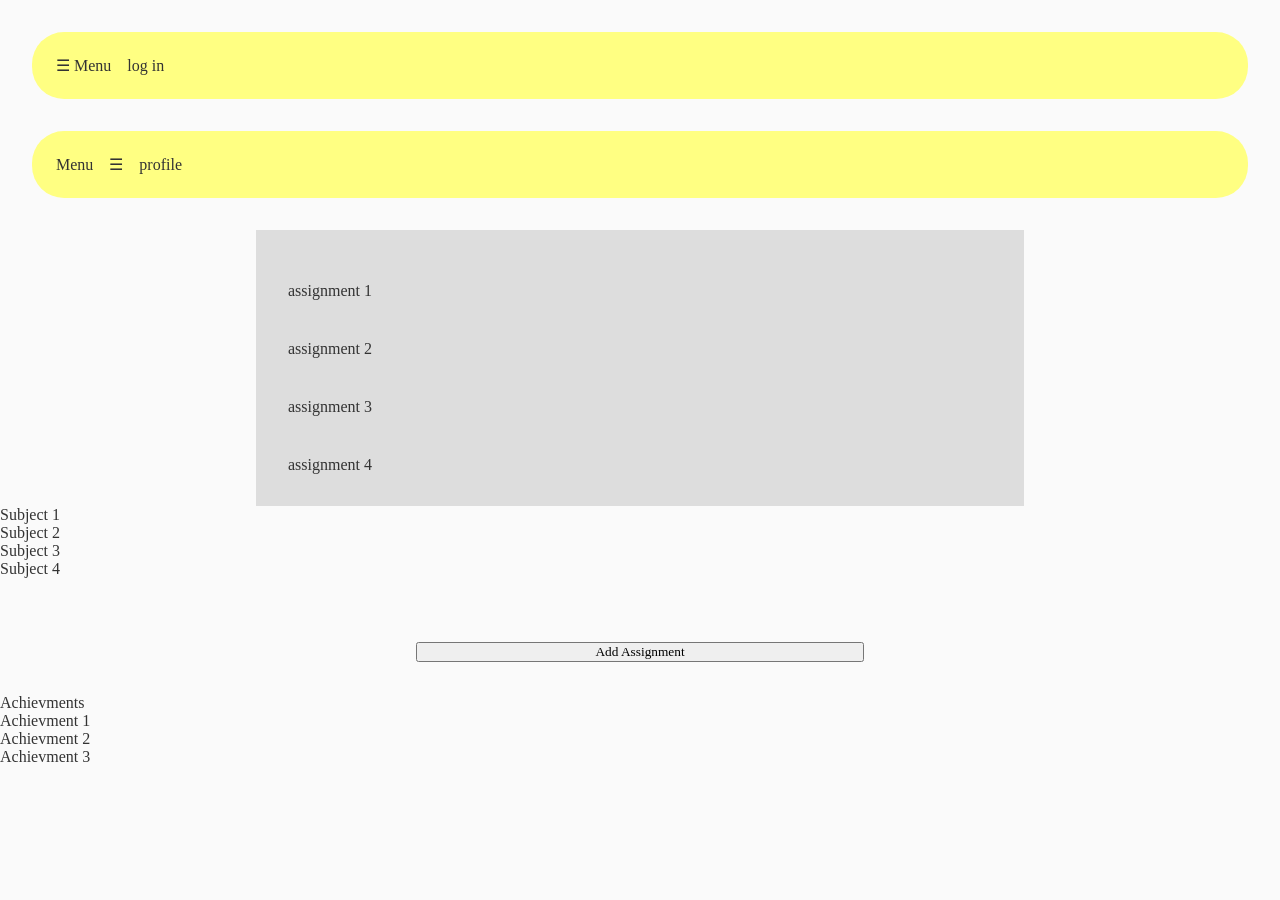
==== assignment.html @ 2c2878d0 "Merge branch 'main' of https://github.com/0oykot/Programveckor-2026" ====
<!DOCTYPE html>
<html lang="en">
<head>
    <meta charset="UTF-8">
    <meta name="viewport" content="width=device-width, initial-scale=1.0">
    <title>Document</title>
    <link rel="stylesheet" href="style.css">
</head>
<body>

  <header class="navbar">
    <div class="drop">
      <div class="hamburger">
        <p>☰ Menu</p>
      </div>
      <div class="dropdown-content">
        <nav>
          <ul>
            <a class="navlink" href="index.html">Home</a>
            <a class="navlink" href="assignment.html">Assignments</a>
            <a class="navlink" href="stats.html">Current stats</a>
            <a class="navlink" href="character.html"> character</a>
          </ul>
        </nav>
      </div>
    </div>

    <p id="login" href="login.html">log in</p>
    <img src="">

  </header>

    <header class="navbar">
        <p>Menu</p>
        <div class="drop">
          <div class="hamburger">
            <p>☰</p>
          </div>
          <div class="dropdown-content">
            <nav>
              <ul>
                <a class="navlink" href="index.html">Home</a>
                <a class="navlink" href="stats.html">Current stats</a>
                <a class="navlink" href="character.html"> character</a>
              </ul>
            </nav>
          </div>
        </div>
    
        <p id="login" href="login.html">profile</p>
        <img src="">
    
      </header>

      <main>
        <section class="assignments">
            <Div class="assign"></Div>
            <p>assignment 1</p>
            <Div class="assign"></Div>
            <p>assignment 2</p>
            <Div class="assign"></Div>
            <p>assignment 3</p>
            <Div class="assign"></Div>
            <p>assignment 4</p>
        </section>
            
        <section class="SubjetList">
            <ul>
                <li>Subject 1</li>
                <li>Subject 2</li>
                <li>Subject 3</li>
                <li>Subject 4</li>
            </ul>
        </section>

        <section class="addAssignment">
            <button>Add Assignment</button>
        </section>
         
        <section class="achievments">
            <p>Achievments</p>
            <Div>
               <p>Achievment 1</p>
            </Div>
            <Div>
               <p>Achievment 2</p>
            </Div>
            <div>
                <p>Achievment 3</p>
            </div>
            
        </section>
      </main>
</body>
</html>
---- style.css ----
*{
  font-family: "quicksand";
  box-sizing: border-box;
  margin: 0;
  padding: 0;
}

body {
  margin: 0;
  font-family: Arial, sans-serif;
  background: #fafafa;
  color: #333;
}


.log-in{
  display: flex;
  flex-direction: column;
  justify-content: center;
  width: 40%;
  height: 30em;
  margin: auto;
  gap: 40px;
  border-radius: 2rem;
  padding: 60px 20px;
  background: linear-gradient(to right, #FFF192, #F8C51F);
}

.log-in a{
  margin: auto;
  width: max-content;
  max-height: fit-content;
  text-decoration: none;
  color: black;
}
.log-in a:hover{
  color: rgb(36, 36, 158);
}

#create-a{
  color:black;
}

a#link{
  text-decoration: underline;
  padding-bottom: 1em;
}


form#Login{
  display: flex;
  flex-direction: column;
  width: 50%;
  margin: auto;
  flex: 1 1 300px;
  flex-wrap: wrap;
  background: white;
  padding: 1em;
  border-radius: 20px;
  box-shadow: 0 6px 15px rgba(0, 0, 0, 0.1);
}

input{
  width: 95%;
  margin-bottom: 15px;
  padding: 12px;
  border: 2px solid #ddd;
  border-radius: 10px;
  font-size: 14px;
  transition: border-color 0.3s ease;
  flex-basis: auto;
  margin: auto;
  margin-top: 0.5em;
  margin-bottom: 1em;
}


button:hover{
  transform: scale(1.05);
  box-shadow: 0px 4px 15px rgba(0, 0, 0, 0.1);
}

h1{
  justify-content: center;
  width: max-content;
  align-self: center;
  flex-basis: auto;
  margin: auto;
  padding-top: 1em;
}

.navbar{
  background: #FFFF82;
  display: flex;
  flex-direction: row;
  border-radius: 2em;
  padding: 1em;
  margin: 2em;
}

.navbar p{
  padding: 0.5em;
  display: flex;
  gap: 10px;
  align-items: center;
}

.navbar #login{
  align-self:flex-end;
}


.drop{
  position: relative;
  display: inline-block;
}

.hamburger{
  cursor: pointer;
}

#button{
  
  background: linear-gradient(135deg, #F4C2C2 0%, #FFC0CB 100%);
  padding: 12px 24px;
  border: none;
  border-radius: 25px;
  color: black;
  font-weight: bold;
  cursor: pointer;
  transition: 0.3s;
  width: max-content;
  margin: 1em;
  margin-left: auto;
  margin-right: auto;
}

.dropdown-content{
  display: none;
  position: absolute;
  background-color: #f1f1f1;
  min-width: 160px;
  box-shadow: 0px 8px 16px 0px rgba(0,0,0,0.2);
  z-index: 1;
}

.dropdown-content a{
  color: black;
  background: #FFFF82;
  padding: 12px 16px;
  text-decoration: none;
  display: block;
}

.drop:hover .dropdown-content{
  display: block;
}

.dropdown-content a:hover {
  text-decoration: underline;
}

.assignments{
  display: flex;
  flex-direction: column;
  gap: 20px;
  width: 60%;
  margin: auto;
  margin-top: 2em;
  background-color:#ddd;
  padding: 2em;
} 
.SubjetList{
  display: flex;
  flex-direction: row;
  gap: 20px;
  margin-bottom: 2em;
}

.addAssignment{
  display: flex;
  flex-direction: column;
  width: 40%;
  margin: auto;
  gap: 20px;
  padding: 2em;
  border-radius: 2em;
  margin-top: 2em;
}

.points-section{
  display: flex;
  justify-content: center;
  margin-top: 2em;
}

.points-status{
  background: #ddd;
  width: 60%;
  padding: 2em;
  border-radius: 1em;
  text-align: center;
}

.points-status h2{
  margin-bottom: 1em;
  font-size: 1.2em;
}

.subtitle{
  margin-bottom: 0.5em;
}

.subtitle-bold{
  font-weight: bold;
  margin-bottom: 1em;
}

.points-list{
  list-style: none;
  padding: 0;
  line-height: 2;
}

.points-list li{
  margin: 0.5em 0;
}

.buttons-section{
  display: flex;
  flex-direction: column;
  align-items: center;
  gap: 15px;
  margin-top: 2em;
}

.action-btn{
  background: #ddd;
  padding: 12px 40px;
  border: none;
  border-radius: 8px;
  color: #333;
  font-weight: normal;
  cursor: pointer;
  transition: 0.3s;
  width: 250px;
  font-size: 14px;
}

.action-btn:hover{
  background: #ccc;
  transform: scale(1.05);
}

.streak-section{
  display: flex;
  justify-content: center;
  margin-top: 2em;
  margin-bottom: 3em;
}

.streak-container{
  background: #ddd;
  width: 50%;
  padding: 2em;
  border-radius: 1em;
  text-align: center;
}

.streak-container h2{
  margin-bottom: 1em;
  font-size: 1.2em;
}

.streak-display{
  display: flex;
  justify-content: center;
  align-items: center;
  gap: 30px;
  margin-top: 1em;
}

.streak-number{
  font-size: 5em;
  font-weight: bold;
}

.fire-icon{
  font-size: 3em;
}

footer{
  text-align: center;
  padding: 2em;
  color: #666;
  font-size: 0.9em;
}
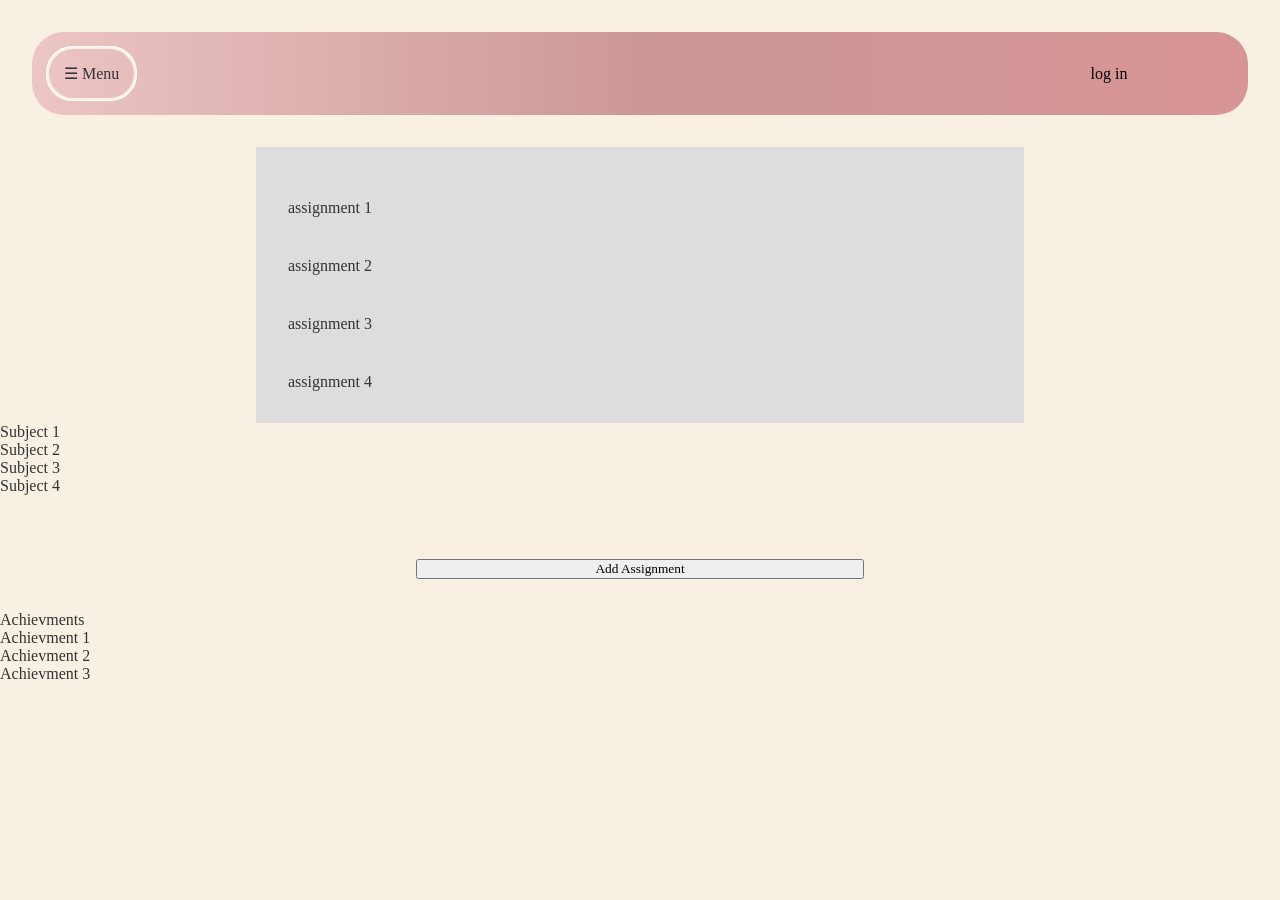
==== commit 57e9bf8b: "Revert "Merge branch 'main' of https://github.com/0oykot/Programveckor-2026" This reverts commit 951" ====
--- a/assignment.html
+++ b/assignment.html
@@ -7,7 +7,6 @@
     <link rel="stylesheet" href="style.css">
 </head>
 <body>
-
   <header class="navbar">
     <div class="drop">
       <div class="hamburger">
@@ -16,7 +15,6 @@
       <div class="dropdown-content">
         <nav>
           <ul>
-            <a class="navlink" href="index.html">Home</a>
             <a class="navlink" href="assignment.html">Assignments</a>
             <a class="navlink" href="stats.html">Current stats</a>
             <a class="navlink" href="character.html"> character</a>
@@ -29,28 +27,6 @@
     <img src="">
 
   </header>
-
-    <header class="navbar">
-        <p>Menu</p>
-        <div class="drop">
-          <div class="hamburger">
-            <p>☰</p>
-          </div>
-          <div class="dropdown-content">
-            <nav>
-              <ul>
-                <a class="navlink" href="index.html">Home</a>
-                <a class="navlink" href="stats.html">Current stats</a>
-                <a class="navlink" href="character.html"> character</a>
-              </ul>
-            </nav>
-          </div>
-        </div>
-    
-        <p id="login" href="login.html">profile</p>
-        <img src="">
-    
-      </header>
 
       <main>
         <section class="assignments">
--- a/style.css
+++ b/style.css
@@ -8,7 +8,7 @@
 body {
   margin: 0;
   font-family: Arial, sans-serif;
-  background: #fafafa;
+  background: #f8f0e3;
   color: #333;
 }
 
@@ -23,7 +23,7 @@
   gap: 40px;
   border-radius: 2rem;
   padding: 60px 20px;
-  background: linear-gradient(to right, #FFF192, #F8C51F);
+  background: linear-gradient(to right, #ecc5c5, #cc9797,#d89595);
 }
 
 .log-in a{
@@ -34,11 +34,11 @@
   color: black;
 }
 .log-in a:hover{
-  color: rgb(36, 36, 158);
+  color: blue;
 }
 
 #create-a{
-  color:black;
+  color:white;
 }
 
 a#link{
@@ -54,7 +54,7 @@
   margin: auto;
   flex: 1 1 300px;
   flex-wrap: wrap;
-  background: white;
+  background: #f8f0e3;
   padding: 1em;
   border-radius: 20px;
   box-shadow: 0 6px 15px rgba(0, 0, 0, 0.1);
@@ -90,7 +90,7 @@
 }
 
 .navbar{
-  background: #FFFF82;
+  background: linear-gradient(to right, #ecc5c5, #cc9797,#d89595);
   display: flex;
   flex-direction: row;
   border-radius: 2em;
@@ -99,33 +99,39 @@
 }
 
 .navbar p{
+padding: 0.5em;
+}
+
+.navbar #login{
+  margin: auto;
+  margin-left: 80%;
+  text-decoration: none;
+  color: black;
+}
+
+
+
+
+.drop{
+position: relative;
+display: inline-block;
+}
+
+
+.hamburger{
+  border-radius: 2em;
+  outline-width: 0.3em;
+  outline: auto;
+  outline-color:#f8f0e3;
   padding: 0.5em;
-  display: flex;
-  gap: 10px;
-  align-items: center;
-}
-
-.navbar #login{
-  align-self:flex-end;
-}
-
-
-.drop{
-  position: relative;
-  display: inline-block;
-}
-
-.hamburger{
-  cursor: pointer;
 }
 
 #button{
-  
   background: linear-gradient(135deg, #F4C2C2 0%, #FFC0CB 100%);
   padding: 12px 24px;
   border: none;
   border-radius: 25px;
-  color: black;
+  color: white;
   font-weight: bold;
   cursor: pointer;
   transition: 0.3s;
@@ -146,7 +152,7 @@
 
 .dropdown-content a{
   color: black;
-  background: #FFFF82;
+   background: linear-gradient(to right, #ecc5c5, #cc9797,#d89595);
   padding: 12px 16px;
   text-decoration: none;
   display: block;
@@ -188,110 +194,62 @@
   margin-top: 2em;
 }
 
-.points-section{
-  display: flex;
-  justify-content: center;
+.frontpage, .Aboutus{
+  background: linear-gradient(to right, #ecc5c5, #cc9797,#d89595);
+  width: 70%;
+  margin: auto;
+  padding: 2em;
+  border-radius: 2em;
+}
+
+.frontpage h1{
+  width: max-content;
+  margin: auto;
+  padding-bottom: 1em;
+}
+
+.YUH{
+  display: flex;
+}
+
+.YUH p{
+  width: 60%;
+  background: #f8f0e3;
+  padding: 1em;
+  border-radius: 2em;
+  line-height: 1.5em;
+}
+
+
+.YUH a{
+width: max-content;
+padding: auto;
+margin: auto;
+text-decoration: none;
+background: linear-gradient(135deg, #F4C2C2 0%, #FFC0CB 100%);
+border: none;
+border-radius: 2em;
+color: black;
+font-weight: bold;
+cursor: pointer;
+transition: 0.3s;
+padding: 1em;
+}
+
+
+.bullet{
+  width: max-content;
+  margin: auto;
   margin-top: 2em;
 }
 
-.points-status{
-  background: #ddd;
-  width: 60%;
-  padding: 2em;
-  border-radius: 1em;
-  text-align: center;
-}
-
-.points-status h2{
-  margin-bottom: 1em;
-  font-size: 1.2em;
-}
-
-.subtitle{
-  margin-bottom: 0.5em;
-}
-
-.subtitle-bold{
-  font-weight: bold;
-  margin-bottom: 1em;
-}
-
-.points-list{
-  list-style: none;
-  padding: 0;
-  line-height: 2;
-}
-
-.points-list li{
-  margin: 0.5em 0;
-}
-
-.buttons-section{
-  display: flex;
-  flex-direction: column;
-  align-items: center;
-  gap: 15px;
-  margin-top: 2em;
-}
-
-.action-btn{
-  background: #ddd;
-  padding: 12px 40px;
-  border: none;
-  border-radius: 8px;
-  color: #333;
-  font-weight: normal;
-  cursor: pointer;
-  transition: 0.3s;
-  width: 250px;
-  font-size: 14px;
-}
-
-.action-btn:hover{
-  background: #ccc;
-  transform: scale(1.05);
-}
-
-.streak-section{
-  display: flex;
-  justify-content: center;
-  margin-top: 2em;
-  margin-bottom: 3em;
-}
-
-.streak-container{
-  background: #ddd;
-  width: 50%;
-  padding: 2em;
-  border-radius: 1em;
-  text-align: center;
-}
-
-.streak-container h2{
-  margin-bottom: 1em;
-  font-size: 1.2em;
-}
-
-.streak-display{
-  display: flex;
-  justify-content: center;
-  align-items: center;
-  gap: 30px;
-  margin-top: 1em;
-}
-
-.streak-number{
-  font-size: 5em;
-  font-weight: bold;
-}
-
-.fire-icon{
-  font-size: 3em;
-}
-
-footer{
-  text-align: center;
-  padding: 2em;
-  color: #666;
-  font-size: 0.9em;
-}+.bullet li{
+margin: 1em;
+}
+
+#us{
+  background-color: #f8f0e3;;
+  padding: 2em;
+  border-radius: 2em;
+  line-height: 1.5em;
+}
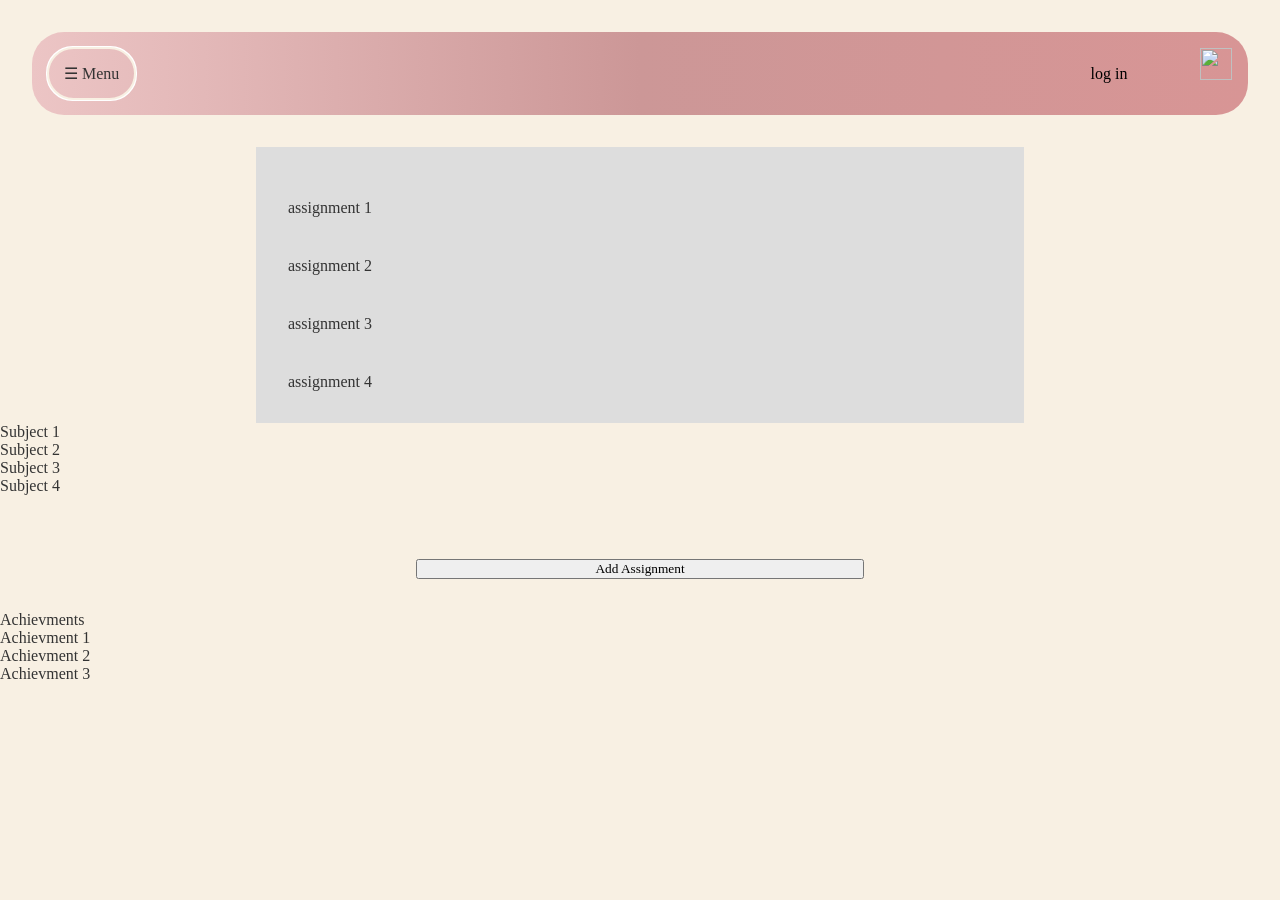
==== commit 65eb3b31: "kiko Small changes" ====
--- a/assignment.html
+++ b/assignment.html
@@ -15,9 +15,10 @@
       <div class="dropdown-content">
         <nav>
           <ul>
+            <a class="navlink" href="index.html">Home</a>
             <a class="navlink" href="assignment.html">Assignments</a>
             <a class="navlink" href="stats.html">Current stats</a>
-            <a class="navlink" href="character.html"> character</a>
+            <a class="navlink" href="character.html">character</a>
           </ul>
         </nav>
       </div>
--- a/style.css
+++ b/style.css
@@ -34,7 +34,7 @@
   color: black;
 }
 .log-in a:hover{
-  color: blue;
+  color: rgb(41, 41, 152);
 }
 
 #create-a{
@@ -43,7 +43,7 @@
 
 a#link{
   text-decoration: underline;
-  padding-bottom: 1em;
+  padding-bottom: 0.1em;
 }
 
 
@@ -109,6 +109,14 @@
   color: black;
 }
 
+.navbar img{
+  width: 2em;
+  height: 2em;
+}
+
+.navbar a{
+  margin: auto;
+}
 
 
 
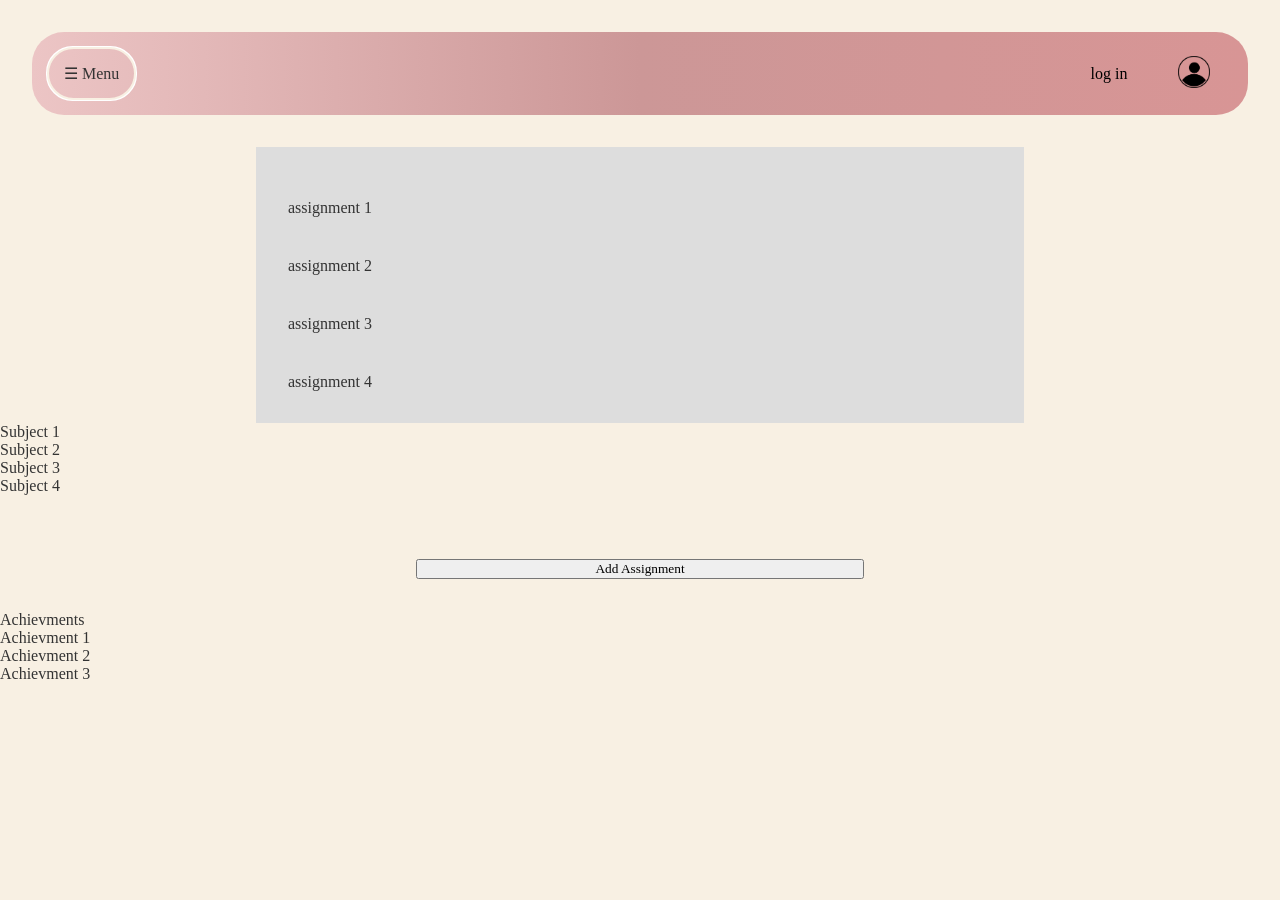
==== commit fd6aa47d: "kiko fixa iconen och lite css samt navigerigen" ====
--- a/assignment.html
+++ b/assignment.html
@@ -25,7 +25,7 @@
     </div>
 
     <p id="login" href="login.html">log in</p>
-    <img src="">
+    <a href="character.html"><img src="icon-gubbe.png"></a>
 
   </header>
 
--- a/style.css
+++ b/style.css
@@ -202,7 +202,7 @@
   margin-top: 2em;
 }
 
-.frontpage, .Aboutus{
+.frontpage, .Aboutus, .buttons-section,.points-section,.streak-section{
   background: linear-gradient(to right, #ecc5c5, #cc9797,#d89595);
   width: 70%;
   margin: auto;
@@ -261,3 +261,112 @@
   border-radius: 2em;
   line-height: 1.5em;
 }
+
+.points-section{
+  display: flex;
+  justify-content: center;
+  margin-top: 2em;
+}
+
+.points-status{
+  background: #f8f0e3;
+  width: 60%;
+  padding: 2em;
+  border-radius: 1em;
+  text-align: center;
+}
+
+.points-status h2{
+  margin-bottom: 1em;
+  font-size: 1.2em;
+}
+
+.subtitle{
+  margin-bottom: 0.5em;
+}
+
+.subtitle-bold{
+  font-weight: bold;
+  margin-bottom: 1em;
+}
+
+.points-list{
+  list-style: none;
+  padding: 0;
+  line-height: 2;
+}
+
+.points-list li{
+  margin: 0.5em 0;
+}
+
+.buttons-section{
+  display: flex;
+  flex-direction: column;
+  align-items: center;
+  gap: 15px;
+  margin-top: 2em;
+  width: max-content;
+}
+
+.action-btn{
+  background: #f8f0e3;
+  padding: 12px 40px;
+  border: none;
+  border-radius: 8px;
+  color: #333;
+  font-weight: normal;
+  cursor: pointer;
+  transition: 0.3s;
+  width: 250px;
+  font-size: 14px;
+}
+
+.action-btn:hover{
+  background: #eecfbd;
+  transform: scale(1.05);
+}
+
+.streak-section{
+  display: flex;
+  justify-content: center;
+  margin-top: 2em;
+  margin-bottom: 3em;
+}
+
+.streak-container{
+  background: #f8f0e3;
+  width: 50%;
+  padding: 2em;
+  border-radius: 1em;
+  text-align: center;
+}
+
+.streak-container h2{
+  margin-bottom: 1em;
+  font-size: 1.2em;
+}
+
+.streak-display{
+  display: flex;
+  justify-content: center;
+  align-items: center;
+  gap: 30px;
+  margin-top: 1em;
+}
+
+.streak-number{
+  font-size: 5em;
+  font-weight: bold;
+}
+
+.fire-icon{
+  font-size: 3em;
+}
+
+footer{
+  text-align: center;
+  padding: 2em;
+  color: #666;
+  font-size: 0.9em;
+}
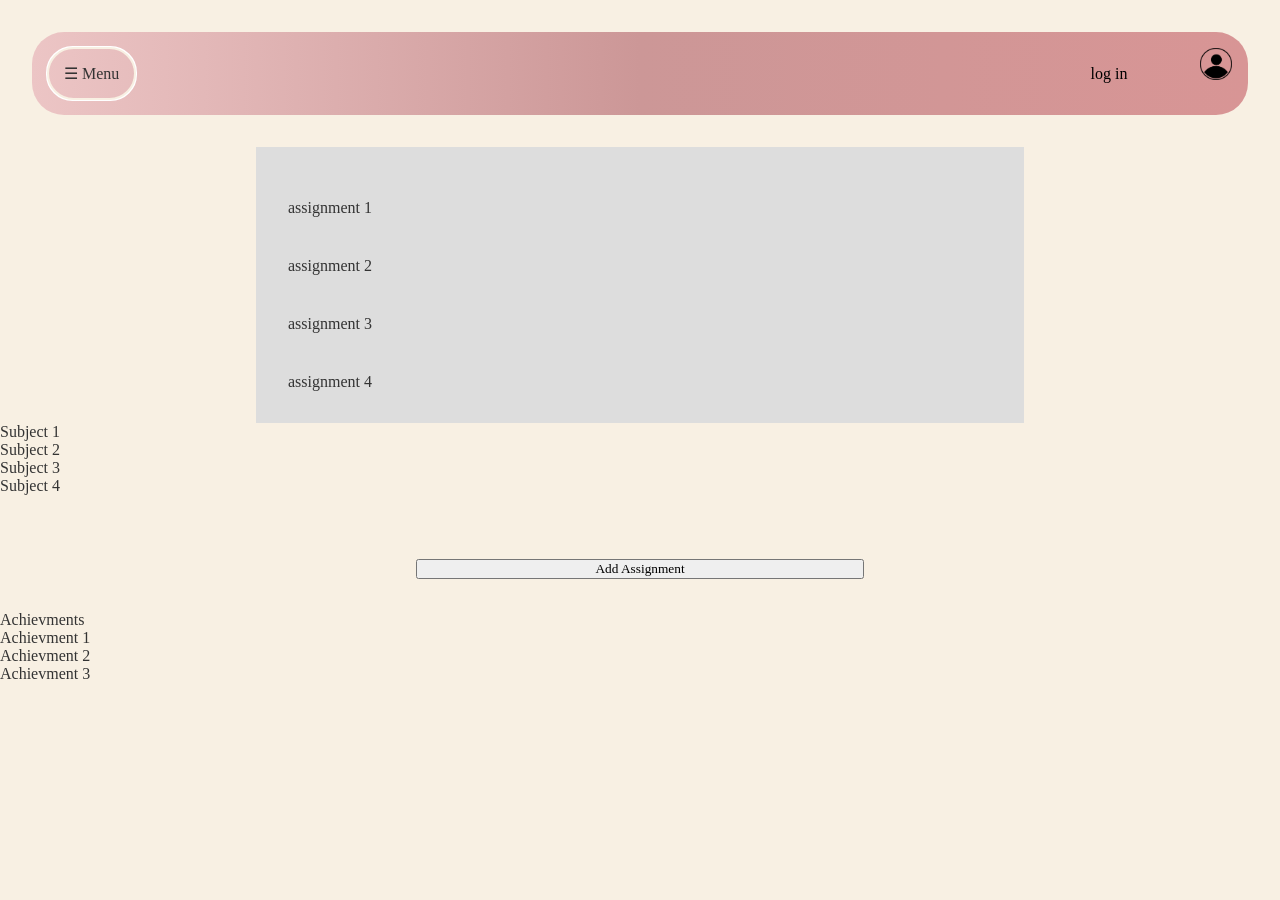
==== commit 2358d3b2: "suzan" ====
--- a/assignment.html
+++ b/assignment.html
@@ -7,7 +7,7 @@
     <link rel="stylesheet" href="style.css">
 </head>
 <body>
-  <header class="navbar">
+<header class="navbar">
     <div class="drop">
       <div class="hamburger">
         <p>☰ Menu</p>
@@ -18,14 +18,14 @@
             <a class="navlink" href="index.html">Home</a>
             <a class="navlink" href="assignment.html">Assignments</a>
             <a class="navlink" href="stats.html">Current stats</a>
-            <a class="navlink" href="character.html">character</a>
+            <a class="navlink" href="character.html">Character</a>
           </ul>
         </nav>
       </div>
     </div>
 
     <p id="login" href="login.html">log in</p>
-    <a href="character.html"><img src="icon-gubbe.png"></a>
+    <img src="icon-gubbe.png">
 
   </header>
 
--- a/style.css
+++ b/style.css
@@ -322,6 +322,10 @@
   font-size: 14px;
 }
 
+.action-btn a{
+  text-decoration: none;
+}
+
 .action-btn:hover{
   background: #eecfbd;
   transform: scale(1.05);
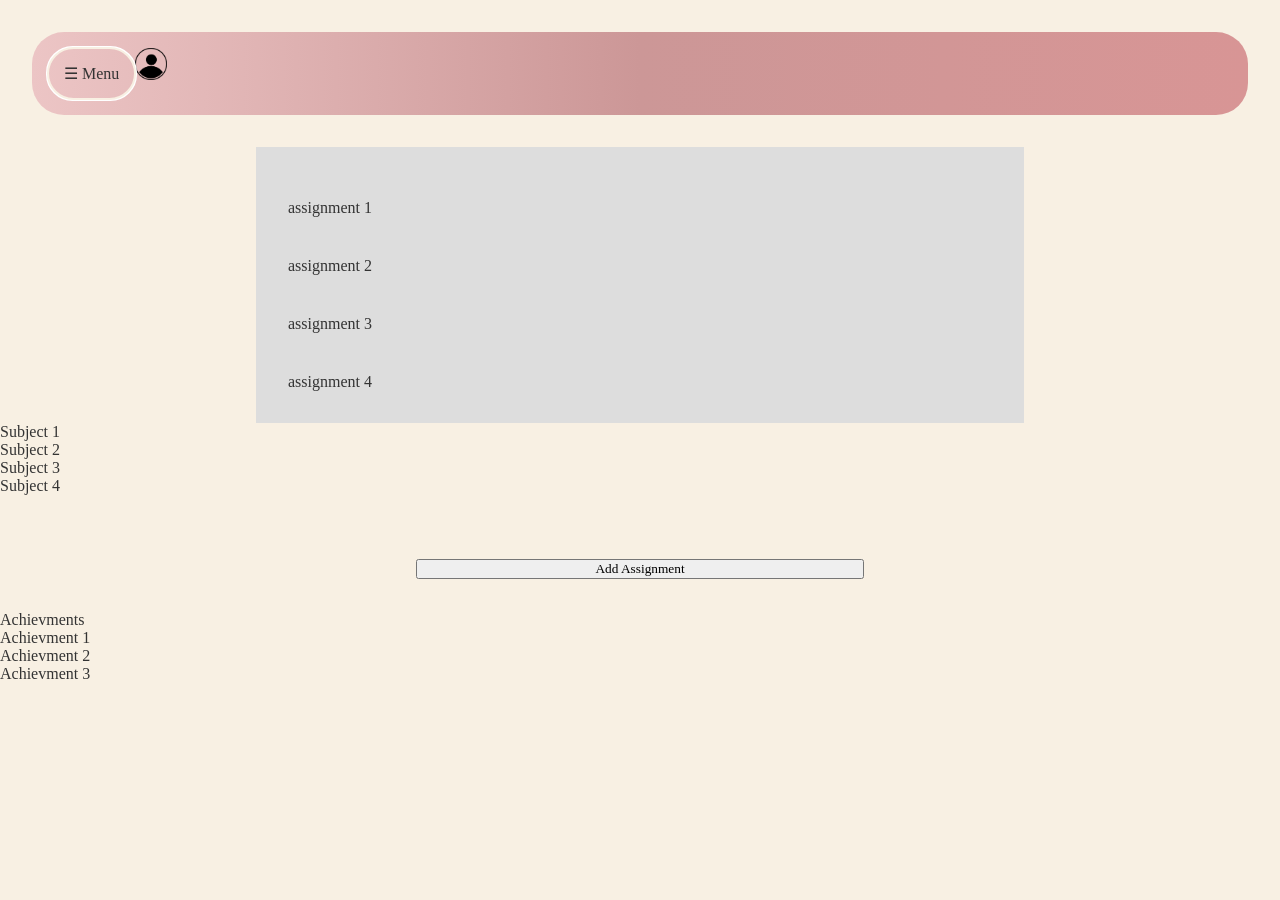
==== commit b4c61918: "suzan" ====
--- a/assignment.html
+++ b/assignment.html
@@ -24,7 +24,6 @@
       </div>
     </div>
 
-    <p id="login" href="login.html">log in</p>
     <img src="icon-gubbe.png">
 
   </header>
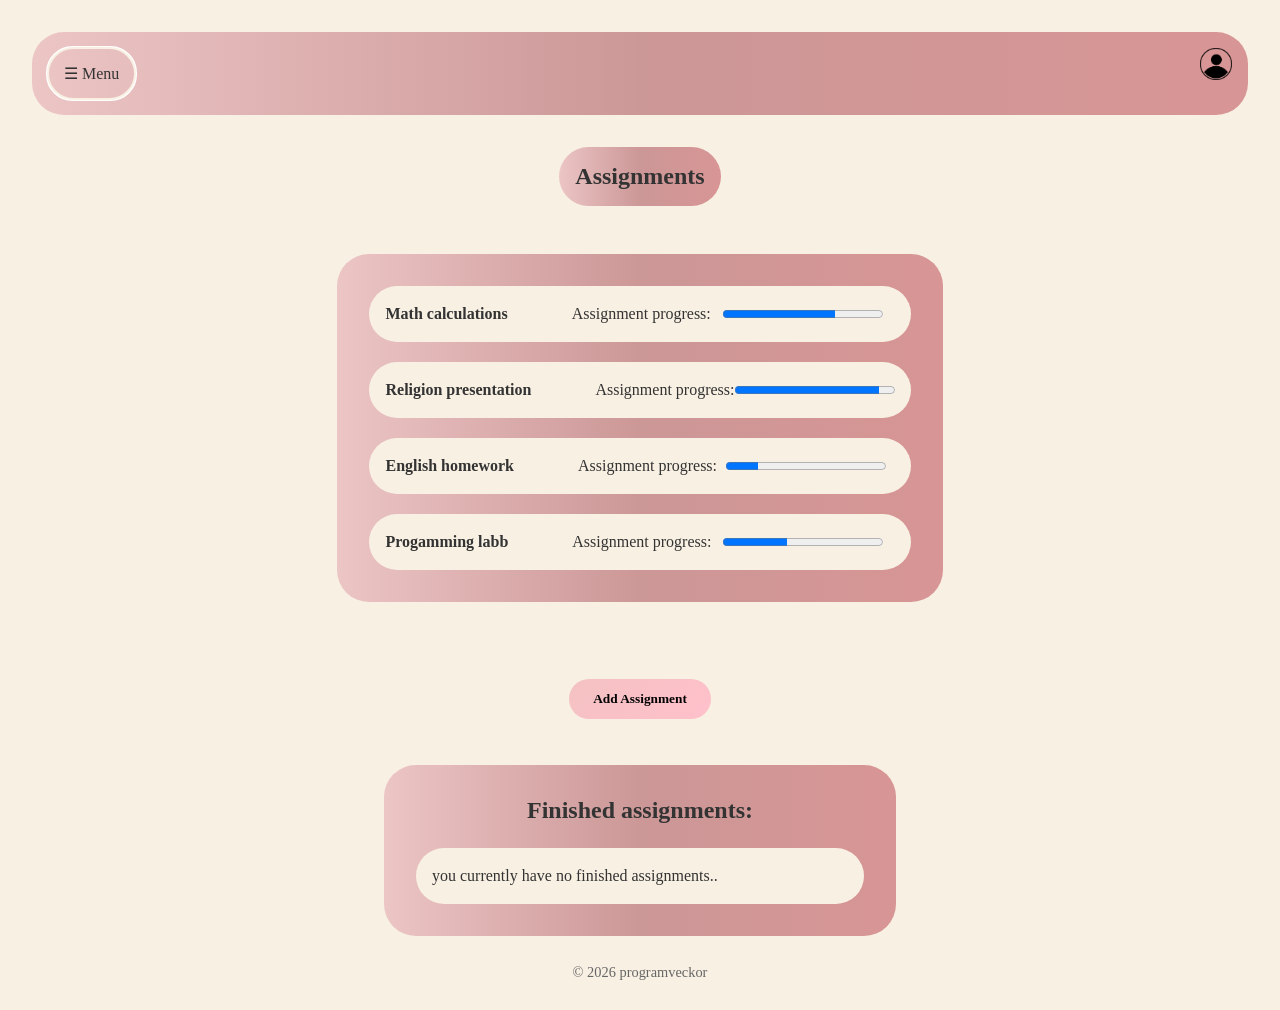
==== commit 94231fd6: "suzan" ====
--- a/assignment.html
+++ b/assignment.html
@@ -29,43 +29,55 @@
   </header>
 
       <main>
+
+        <section id="topassign">
+          <h1>Assignments</h1>
+        </section>
+
         <section class="assignments">
-            <Div class="assign"></Div>
-            <p>assignment 1</p>
-            <Div class="assign"></Div>
-            <p>assignment 2</p>
-            <Div class="assign"></Div>
-            <p>assignment 3</p>
-            <Div class="assign"></Div>
-            <p>assignment 4</p>
-        </section>
-            
-        <section class="SubjetList">
-            <ul>
-                <li>Subject 1</li>
-                <li>Subject 2</li>
-                <li>Subject 3</li>
-                <li>Subject 4</li>
-            </ul>
+            <Div class="assign">
+              <p>Math calculations</p>
+              <label for="assignment"> Assignment progress:</label>
+              <progress id="file" max="100" value="70">70%</progress>
+            </Div>
+            <Div class="assign">
+              <p>Religion presentation</p>
+              <label for="assignment"> Assignment progress:</label>
+              <progress id="file" max="100" value="90">90%</progress>
+            </Div>
+            <Div class="assign">
+              <p>English homework</p>
+              <label for="assignment"> Assignment progress:</label>
+              <progress id="file" max="100" value="20">20%</progress>
+            </Div>
+            <Div class="assign">
+              <p>Progamming labb</p>
+              <label for="assignment"> Assignment progress:</label>
+              <progress id="file" max="100" value="40">40%</progress>
+            </Div>
         </section>
 
         <section class="addAssignment">
-            <button>Add Assignment</button>
+            <button id="button">Add Assignment</button>
         </section>
          
         <section class="achievments">
-            <p>Achievments</p>
+          <h2>Finished assignments:</h2>
+          <div id="done">
             <Div>
-               <p>Achievment 1</p>
+               <p>you currently have no finished assignments..</p>
             </Div>
             <Div>
-               <p>Achievment 2</p>
+               <p></p>
             </Div>
             <div>
-                <p>Achievment 3</p>
+                <p></p>
             </div>
+          </div>
             
         </section>
       </main>
+      
+  <footer>&copy 2026 programveckor</footer>
 </body>
 </html>
--- a/style.css
+++ b/style.css
@@ -5,9 +5,12 @@
   padding: 0;
 }
 
+html{
+  scroll-behavior: smooth;
+}
+
 body {
   margin: 0;
-  font-family: Arial, sans-serif;
   background: #f8f0e3;
   color: #333;
 }
@@ -86,7 +89,6 @@
   align-self: center;
   flex-basis: auto;
   margin: auto;
-  padding-top: 1em;
 }
 
 .navbar{
@@ -100,6 +102,7 @@
 
 .navbar p{
 padding: 0.5em;
+
 }
 
 .navbar #login{
@@ -112,6 +115,7 @@
 .navbar img{
   width: 2em;
   height: 2em;
+  margin-inline-start: auto;
 }
 
 .navbar a{
@@ -134,12 +138,12 @@
   padding: 0.5em;
 }
 
-#button{
+#button {
   background: linear-gradient(135deg, #F4C2C2 0%, #FFC0CB 100%);
   padding: 12px 24px;
   border: none;
   border-radius: 25px;
-  color: white;
+  color: black;
   font-weight: bold;
   cursor: pointer;
   transition: 0.3s;
@@ -147,6 +151,16 @@
   margin: 1em;
   margin-left: auto;
   margin-right: auto;
+}
+
+#totop{
+  margin: auto;
+  width:max-content
+}
+
+#totop a{
+  color: black;
+  text-decoration: none;
 }
 
 .dropdown-content{
@@ -202,18 +216,67 @@
   margin-top: 2em;
 }
 
-.frontpage, .Aboutus, .buttons-section,.points-section,.streak-section{
+.frontpage, .Aboutus, .buttons-section,.points-section,.streak-section, .assignments, .achievments {
   background: linear-gradient(to right, #ecc5c5, #cc9797,#d89595);
-  width: 70%;
-  margin: auto;
-  padding: 2em;
-  border-radius: 2em;
-}
-
-.frontpage h1{
+  width: 40%;
+  margin: auto;
+  padding: 2em;
+  border-radius: 2em;
+}
+
+ #topassign{
+  background: linear-gradient(to right, #ecc5c5, #cc9797,#d89595);
+  width: max-content;
+  margin: auto;
+  margin-bottom: 3em;
+  border-radius: 2em;
+  padding: 1em;
+ }
+
+.frontpage h2{
   width: max-content;
   margin: auto;
   padding-bottom: 1em;
+}
+
+.assignments{
+width: fit-content;
+}
+
+.assign{
+  background: #f8f0e3;
+  padding: 1em;
+  border-radius: 2em;
+  line-height: 1.5em;
+  display: flex;
+}
+
+.assign p{
+  font-weight: bold;
+  width: max-content;
+}
+
+.assign label{
+  margin-left: 4em;
+
+}
+
+.assign #file{
+margin: auto;
+}
+
+.achievments h2{
+  margin: auto;
+  width: max-content;
+  margin-bottom: 1em;
+}
+
+#done{
+  background: #f8f0e3;
+  padding: 1em;
+  border-radius: 2em;
+  line-height: 1.5em;
+  display: flex;
 }
 
 .YUH{
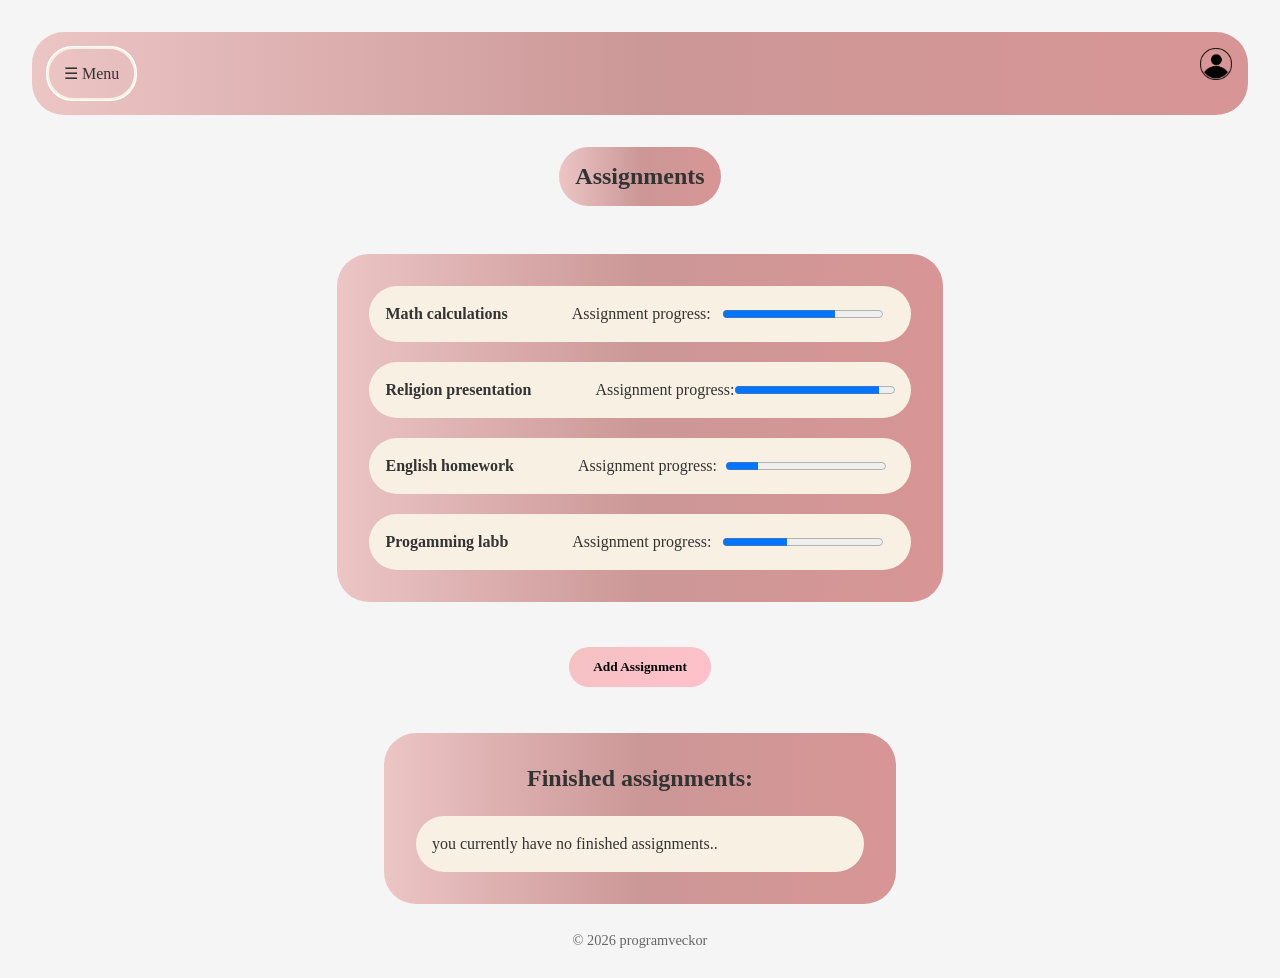
==== commit 4e4c7ace: "suzan" ====
--- a/assignment.html
+++ b/assignment.html
@@ -8,73 +8,63 @@
 </head>
 <body>
 <header class="navbar">
-    <div class="drop">
-      <div class="hamburger">
-        <p>☰ Menu</p>
-      </div>
-      <div class="dropdown-content">
-        <nav>
-          <ul>
-            <a class="navlink" href="index.html">Home</a>
-            <a class="navlink" href="assignment.html">Assignments</a>
-            <a class="navlink" href="stats.html">Current stats</a>
-            <a class="navlink" href="character.html">Character</a>
-          </ul>
-        </nav>
-      </div>
+  <div class="drop">
+    <div class="hamburger">
+       <p>☰ Menu</p>
     </div>
+    <div class="dropdown-content">
+      <nav>
+        <ul>
+          <a class="navlink" href="index.html">Home</a>
+          <a class="navlink" href="assignment.html">Assignments</a>
+          <a class="navlink" href="stats.html">Current stats</a>
+          <a class="navlink" href="character.html">Character</a>
+        </ul>
+      </nav>
+    </div>
+  </div>
 
-    <img src="icon-gubbe.png">
+  <img src="icon-gubbe.png">
+</header>
+    <main>
 
-  </header>
-
-      <main>
-
-        <section id="topassign">
-          <h1>Assignments</h1>
-        </section>
+      <section id="topassign">
+        <h1>Assignments</h1>
+      </section>
 
         <section class="assignments">
             <Div class="assign">
-              <p>Math calculations</p>
-              <label for="assignment"> Assignment progress:</label>
-              <progress id="file" max="100" value="70">70%</progress>
-            </Div>
-            <Div class="assign">
-              <p>Religion presentation</p>
-              <label for="assignment"> Assignment progress:</label>
-              <progress id="file" max="100" value="90">90%</progress>
-            </Div>
-            <Div class="assign">
-              <p>English homework</p>
-              <label for="assignment"> Assignment progress:</label>
-              <progress id="file" max="100" value="20">20%</progress>
-            </Div>
-            <Div class="assign">
-              <p>Progamming labb</p>
-              <label for="assignment"> Assignment progress:</label>
-              <progress id="file" max="100" value="40">40%</progress>
-            </Div>
+            <p>Math calculations</p>
+            <label for="assignment"> Assignment progress:</label>
+            <progress id="file" max="100" value="70">70%</progress>
+          </Div>
+          <Div class="assign">
+            <p>Religion presentation</p>
+            <label for="assignment"> Assignment progress:</label>
+            <progress id="file" max="100" value="90">90%</progress>
+          </Div>
+          <Div class="assign">
+            <p>English homework</p>
+            <label for="assignment"> Assignment progress:</label>
+            <progress id="file" max="100" value="20">20%</progress>
+          </Div>
+          <Div class="assign">
+            <p>Progamming labb</p>
+            <label for="assignment"> Assignment progress:</label>
+            <progress id="file" max="100" value="40">40%</progress>
+          </Div>
         </section>
 
         <section class="addAssignment">
-            <button id="button">Add Assignment</button>
+          <button id="button">Add Assignment</button>
         </section>
-         
+
         <section class="achievments">
           <h2>Finished assignments:</h2>
           <div id="done">
             <Div>
                <p>you currently have no finished assignments..</p>
-            </Div>
-            <Div>
-               <p></p>
-            </Div>
-            <div>
-                <p></p>
-            </div>
-          </div>
-            
+          </Div>
         </section>
       </main>
       
--- a/style.css
+++ b/style.css
@@ -213,7 +213,6 @@
   gap: 20px;
   padding: 2em;
   border-radius: 2em;
-  margin-top: 2em;
 }
 
 .frontpage, .Aboutus, .buttons-section,.points-section,.streak-section, .assignments, .achievments {
@@ -377,16 +376,18 @@
   padding: 12px 40px;
   border: none;
   border-radius: 8px;
-  color: #333;
+  color: black;
   font-weight: normal;
   cursor: pointer;
   transition: 0.3s;
   width: 250px;
   font-size: 14px;
+  text-decoration: none;
 }
 
 .action-btn a{
   text-decoration: none;
+  color: black;
 }
 
 .action-btn:hover{
@@ -430,6 +431,14 @@
 .fire-icon{
   font-size: 3em;
 }
+#openbutton{
+display: block;
+}
+
+.formAdd{
+  display: none;
+
+}
 
 footer{
   text-align: center;
@@ -437,3 +446,117 @@
   color: #666;
   font-size: 0.9em;
 }
+
+
+* {
+    margin: 0;
+    padding: 0;
+    box-sizing: border-box;
+}
+
+body {
+    font-family: Arial, sans-serif;
+    background-color: #f5f5f5;
+}
+
+.header {
+    background-color: #ffeb3b;
+    padding: 15px 20px;
+    display: flex;
+    justify-content: space-between;
+    align-items: center;
+}
+
+.menu-btn {
+    font-weight: bold;
+    cursor: pointer;
+}
+
+.user-icon {
+    width: 35px;
+    height: 35px;
+    background-color: white;
+    border-radius: 50%;
+    display: flex;
+    align-items: center;
+    justify-content: center;
+    font-size: 20px;
+    cursor: pointer;
+}
+
+.container {
+    display: flex;
+    gap: 20px;
+    padding: 30px;
+    max-width: 1200px;
+}
+
+.left-section {
+    flex: 1;
+    display: flex;
+    flex-direction: column;
+    gap: 20px;
+}
+
+.character-box {
+    background-color: #d3d3d3;
+    width: 160px;
+    height: 150px;
+    display: flex;
+    align-items: center;
+    justify-content: center;
+    text-align: center;
+    padding: 20px;
+}
+
+.shop-btn {
+    width: 150px;
+    padding: 15px;
+    background-color: #d3d3d3;
+    border: none;
+    cursor: pointer;
+    font-size: 16px;
+}
+
+.shop-grid {
+    background-color: #d3d3d3;
+    padding: 20px;
+    display: grid;
+    grid-template-columns: repeat(4, 1fr);
+    gap: 10px;
+    width: fit-content;
+}
+
+.shop-item {
+    width: 50px;
+    height: 50px;
+    background-color: white;
+    border: 2px solid #333;
+    border-radius: 5px;
+    display: flex;
+    align-items: center;
+    justify-content: center;
+    cursor: pointer;
+}
+
+.item-icon {
+    font-size: 24px;
+}
+
+.price-label {
+    grid-column: 1 / 5;
+    text-align: left;
+    font-size: 14px;
+    padding: 5px 0;
+}
+
+.inventory-box {
+    width: 200px;
+    height: 330px;
+    background-color: #d3d3d3;
+    display: flex;
+    align-items: center;
+    justify-content: center;
+    text-align: center;
+    padding: 20px;
+}
